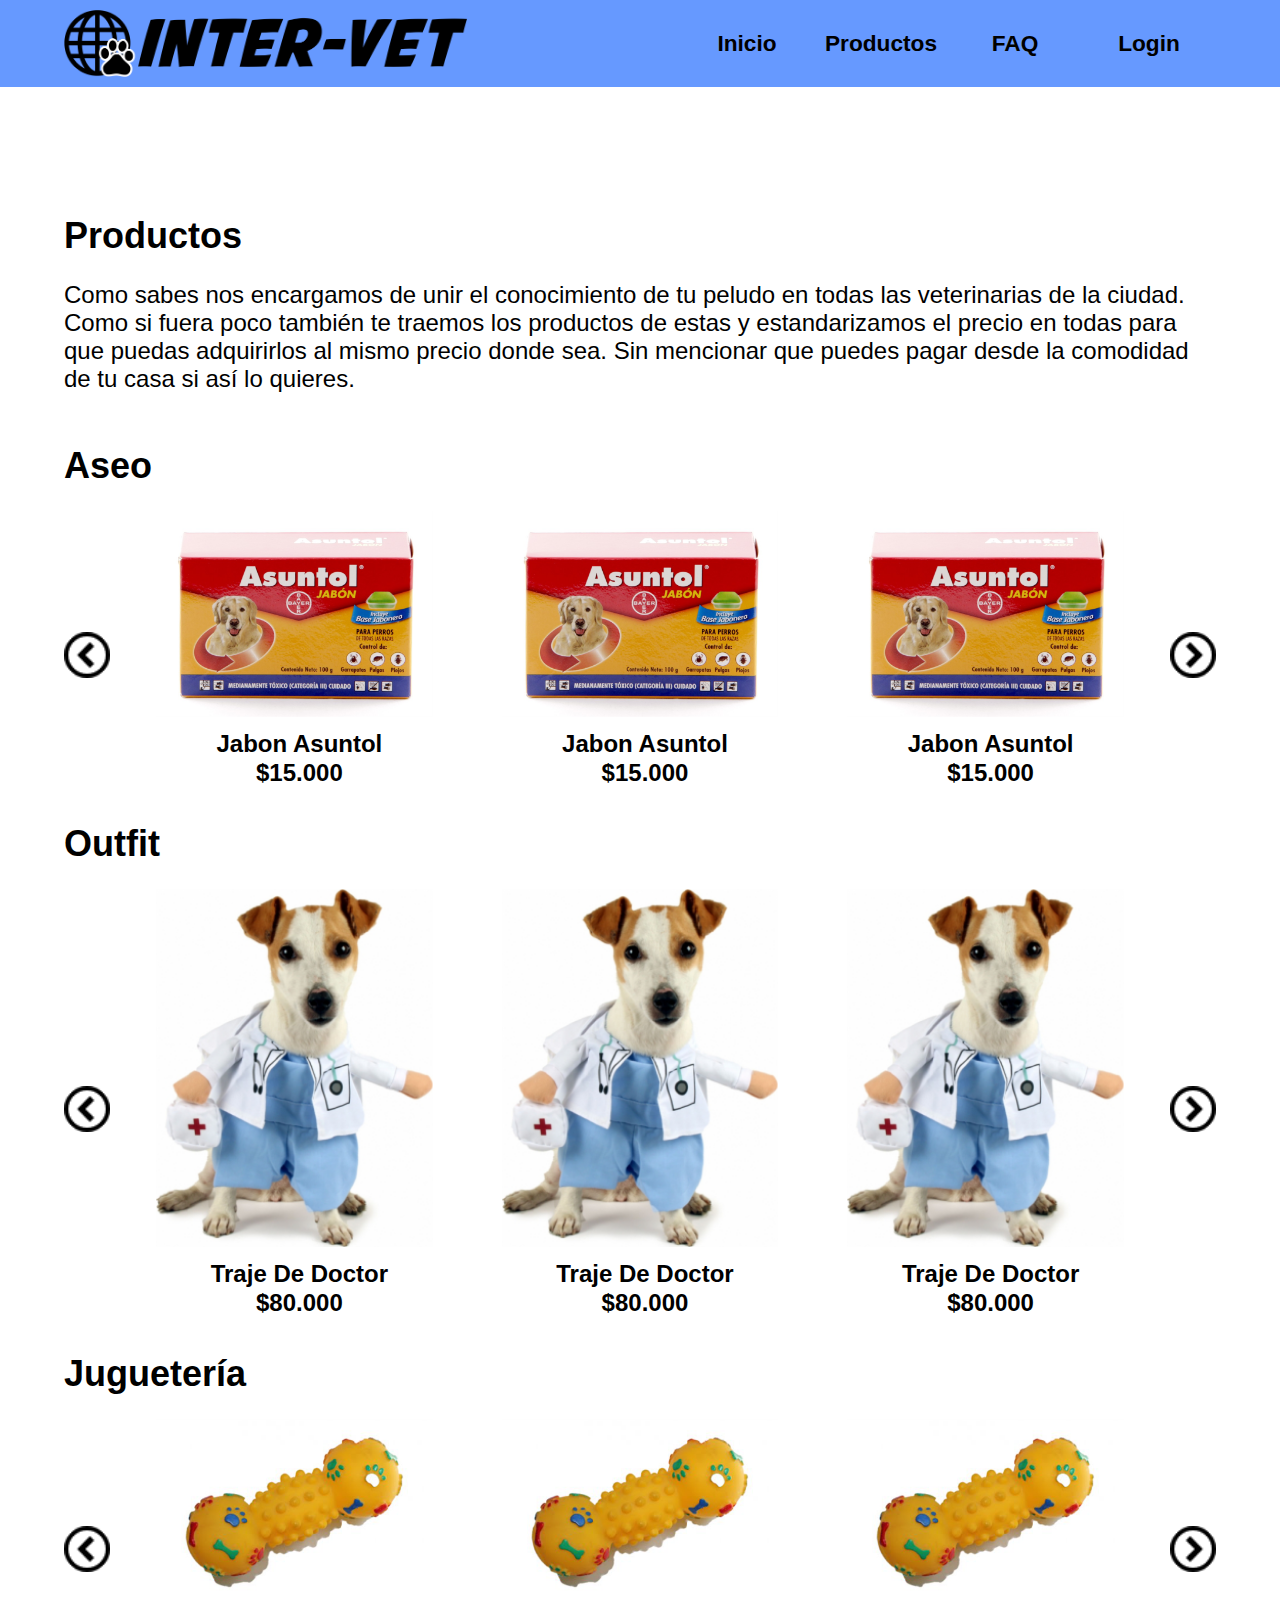
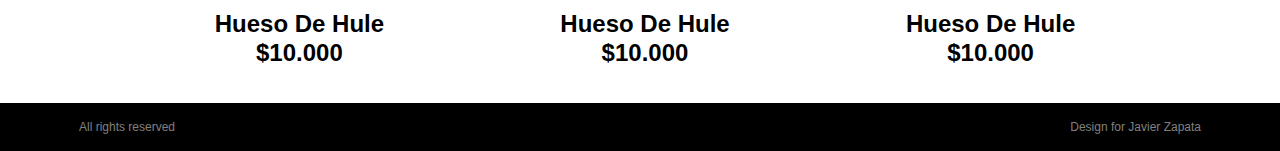
==== products.html @ f718a8a1 "Se agrega pagina de productos" ====
<!DOCTYPE html>
<html lang="es">
<head>
    <meta charset="UTF-8">
    <meta name="viewport" content="width=device-width, initial-scale=1.0">
    <link rel="stylesheet" href="./css/products.css">
    <link rel="shortcut icon" href="./images/huella.ico" type="image/x-icon">
    <title>Inter-Vet</title>
</head>
<body>
    <div class="container-global-1">
        <!-- Aquí comienza el Nav -->
        <nav>
            <div class="vet-image">
                <img src="./images/logo.png" alt="">
            </div>
            <i class="icon-menu burger-menu" id="burger-button"></i>
            <div class="nav-options">
                <ul>
                    <li><a href="index.html">Inicio</a></li>
                    <li><a href="products.html">Productos</a></li>
                    <li><a href="#">FAQ</a></li>
                    <li><a href="#">Login</a></li>
                </ul>
            </div>
        </nav>
        <!-- Aquí acaba el Nav -->
    </div>

    <div class="container-global-2">
        <!-- Aquí comienza el body -->
        <div class="where-is">
            <h1>Productos</h1>
            <p>
                Como sabes nos encargamos de unir el conocimiento de tu peludo en todas las veterinarias de
                la ciudad. Como si fuera poco también te traemos los productos de estas y estandarizamos el
                precio en todas para que puedas adquirirlos al mismo precio donde sea. Sin mencionar que
                puedes pagar desde la comodidad de tu casa si así lo quieres.
            </p>
            <br/>
            <br/>
            <h1> Aseo </h1>
            <p>
                <div class="our-team">
                    <figure class="left">
                        <img src="./images/left.png" alt="">
                    </figure>
                    <figure class="right">
                        <img src="./images/right.png" alt="">
                    </figure>
                    <div class="team-container">
                        <div class="frame">
                            <div class="foto">
                                <img src="./images/Jabón.png" alt=""> 
                            </div>
                            <p>
                                Jabon Asuntol
                            </p>
                            <p>
                                $15.000
                            </p>
                        </div>
                        <div class="frame">
                            <div class="foto">
                                <img src="./images/Jabón.png" alt=""> 
                            </div>
                            <p>
                                Jabon Asuntol
                            </p>
                            <p>
                                $15.000
                            </p>
                        </div>
                        <div class="frame">
                            <div class="foto">
                                <img src="./images/Jabón.png" alt=""> 
                            </div>
                            <p>
                                Jabon Asuntol
                            </p>
                            <p>
                                $15.000
                            </p>
                        </div>
                    </div>
                </div>
            </p>
            <h1> Outfit </h1>
            <p>
                <div class="our-team">
                    <figure class="left">
                        <img src="./images/left.png" alt="">
                    </figure>
                    <figure class="right">
                        <img src="./images/right.png" alt="">
                    </figure>
                    <div class="team-container">
                        <div class="frame">
                            <div class="foto">
                                <img src="./images/Traje.png" alt=""> 
                            </div>
                            <p>
                                Traje de doctor
                            </p>
                            <p>
                                $80.000
                            </p>
                        </div>
                        <div class="frame">
                            <div class="foto">
                                <img src="./images/Traje.png" alt=""> 
                            </div>
                            <p>
                                Traje de doctor
                            </p>
                            <p>
                                $80.000
                            </p>
                        </div>
                        <div class="frame">
                            <div class="foto">
                                <img src="./images/Traje.png" alt=""> 
                            </div>
                            <p>
                                Traje de doctor
                            </p>
                            <p>
                                $80.000
                            </p>
                        </div>
                    </div>
                </div>
            </p>
            <h1> Juguetería </h1>
            <p>
                <div class="our-team">
                    <figure class="left">
                        <img src="./images/left.png" alt="">
                    </figure>
                    <figure class="right">
                        <img src="./images/right.png" alt="">
                    </figure>
                    <div class="team-container">
                        <div class="frame">
                            <div class="foto">
                                <img src="./images/Hueso.png" alt=""> 
                            </div>
                            <p>
                                Hueso de hule
                            </p>
                            <p>
                                $10.000
                            </p>
                        </div>
                        <div class="frame">
                            <div class="foto">
                                <img src="./images/Hueso.png" alt=""> 
                            </div>
                            <p>
                                Hueso de hule
                            </p>
                            <p>
                                $10.000
                            </p>
                        </div>
                        <div class="frame">
                            <div class="foto">
                                <img src="./images/Hueso.png" alt=""> 
                            </div>
                            <p>
                                Hueso de hule
                            </p>
                            <p>
                                $10.000
                            </p>
                        </div>
                    </div>
                </div>
            </p>
        </div>
        <!-- Aquí acaba el body -->
    </div>
    
    <div class="container-global-3">
        <!-- Aquí comienza el footer -->
        <footer>
            <p>All rights reserved</p>
            <p>Design for Javier Zapata</p>
        </footer>
        <!-- Aquí termina el footer -->
    </div>
    <script src="./scripts/script.js"></script>
</body>
</html>
---- css/products.css ----
@font-face {
    font-family: 'icomoon';
    src:  url('../fonts/icomoon.eot?cc146n');
    src:  url('../fonts/icomoon.eot?cc146n#iefix') format('embedded-opentype'),
      url('../fonts/icomoon.ttf?cc146n') format('truetype'),
      url('../fonts/icomoon.woff?cc146n') format('woff'),
      url('../fonts/icomoon.svg?cc146n#icomoon') format('svg');
    font-weight: normal;
    font-style: normal;
    font-display: block;
  }
  
  [class^="icon-"], [class*=" icon-"] {
    /* use !important to prevent issues with browser extensions that change fonts */
    font-family: 'icomoon' !important;
    speak: never;
    font-style: normal;
    font-weight: normal;
    font-variant: normal;
    text-transform: none;
    line-height: 1;
  
    /* Better Font Rendering =========== */
    -webkit-font-smoothing: antialiased;
    -moz-osx-font-smoothing: grayscale;
  }
  
  .icon-menu:before {
    content: "\e900";
  }

html, body {
    margin: 0;
    padding: 0;
    font-size: 12px;
    font-family: Helvetica;
}

.container-global-1 {
    width: 100%;
    background-color: #6699FF;
}

.container-global-2 {
    width: 100%;
    background-color: white;
}

.container-global-3 {
    background-color: black;
    width: 100%;
}

nav {
    display: grid;
    grid-template-columns: repeat(2, 1fr);
    max-width: 1440px;
    margin: auto;
    width: 90%;
    background-color: inherit;
    padding: 10px;
    color: white;
    justify-content: space-between;
    align-content: center;
    text-align: center;
}

nav .vet-image {
    display: contents;
}

nav .vet-image img {
    width: 70%;
    align-self: center;
}

.nav-options {
    display: grid;
    align-content: center;
}

nav ul {
    display: grid;
    grid-template-columns: repeat(4, 1fr);
    justify-content: end;
}

nav li {
    font-weight: bold;
    list-style: none;
}

nav li a {
    color: black;
    text-decoration: none;
    font-size: 17pt;
}

nav li a:hover {
    text-decoration: underline;
}

/* ---------------------- Main section */

.punch-line {
    display: none;
    background-color: inherit;
    max-width: 1440px;
    margin: auto;
    width: 90%;
    padding: 4%;
    text-align: center;
}

.punch-line h1 {
    font-size: 3em;
    font-weight: bold;
    font-family: 'open sans';
}

.where-is {
    max-width: 1440px;
    margin: auto;
    background-color: inherit;
    width: 90%;
    padding: 0 4%;
    padding-top: 10%;
}

.where-is h1 {
    font-size: 3em;
    margin: 0;
}

.where-is p {
    font-size: 2em;
}

/* ----------------------- Our team */

.our-team {
    display: grid;
    grid-template-columns: 5% 90% 5%;
    grid-template-areas: "left team right";
}

.left {
    display: flex;
    grid-area: left;
    margin: 0;
    padding: 0;
    justify-content: flex-start;
    align-content: center;
}

.right {
    display: flex;
    grid-area: right;
    margin: 0;
    padding: 0;
    justify-content: flex-end;
    align-content: center;
}

.left img {
    width: 80%;
    align-self: center;
}

.right img {
    width: 80%;
    align-self: center;
}

.team-container {
    grid-area: team;
    width: 100%;
    display: grid;
    grid-template-columns: repeat(3, 1fr);
}

.frame {
    text-align: center;
    text-indent: 10px;
    text-transform: capitalize;
    line-height: 5px;
    font-weight: bold;
    font-size: 1em;
}

.frame .foto {
    display: flex;
    justify-content: center;
    margin: 0;
    padding: 0;
}

.frame .foto img{
    width: 80%;
    margin: 0;
    padding: 0;
}

/* ------------------------- Footer */

footer {
    max-width: 1440px;
    background-color: inherit;
    margin: auto;
    width: 90%;
    display: grid;
    grid-template-columns: repeat(2, 1fr);
    background-color: black;
    color: gray;
    font-size: 1em;
}

footer p {
    padding: 5px 15px;
}

footer p:nth-of-type(2) {
    text-align: end;
}

/* --------------------- Burger menu */

.burger-menu {
    width: 40px;
    height: 40px;
    border-radius: 10px;
    border: 2px solid white;
    line-height: 40px;
    display: none;
    align-self: center;
    font-size: 2em;
}

/* ------------------------- Responsive */

@media screen and (max-width: 1024px) {

    .punch-line h1 {
        font-size: 2.5em;
    }

    .where-is h1 {
        font-size: 2.5em;
    }

    .where-is p {
        font-size: 1.5em;
    }

    .frame .foto img {
        width: 60%;
    }

    .frame {
        font-size: .8em;
    }
}

@media screen and (max-width: 768px) {

    .burger-menu {
        display: block;
    }
    
    nav {
        display: flex;
    }

    nav .vet-image img {
        width: 50%;
    }

    nav .nav-options {
        display: none;
    }
}

@media screen and (max-width: 600px) {

    .left img {
        width: 100%;
        align-self: center;
    }
    
    .right img {
        width: 100%;
        align-self: center;
    }

    .team-container {
        grid-template-columns: repeat(2, 1fr);
    }

    .frame:nth-of-type(3) {
        display: none;
    }
}

@media screen and (max-width: 425px) {

}
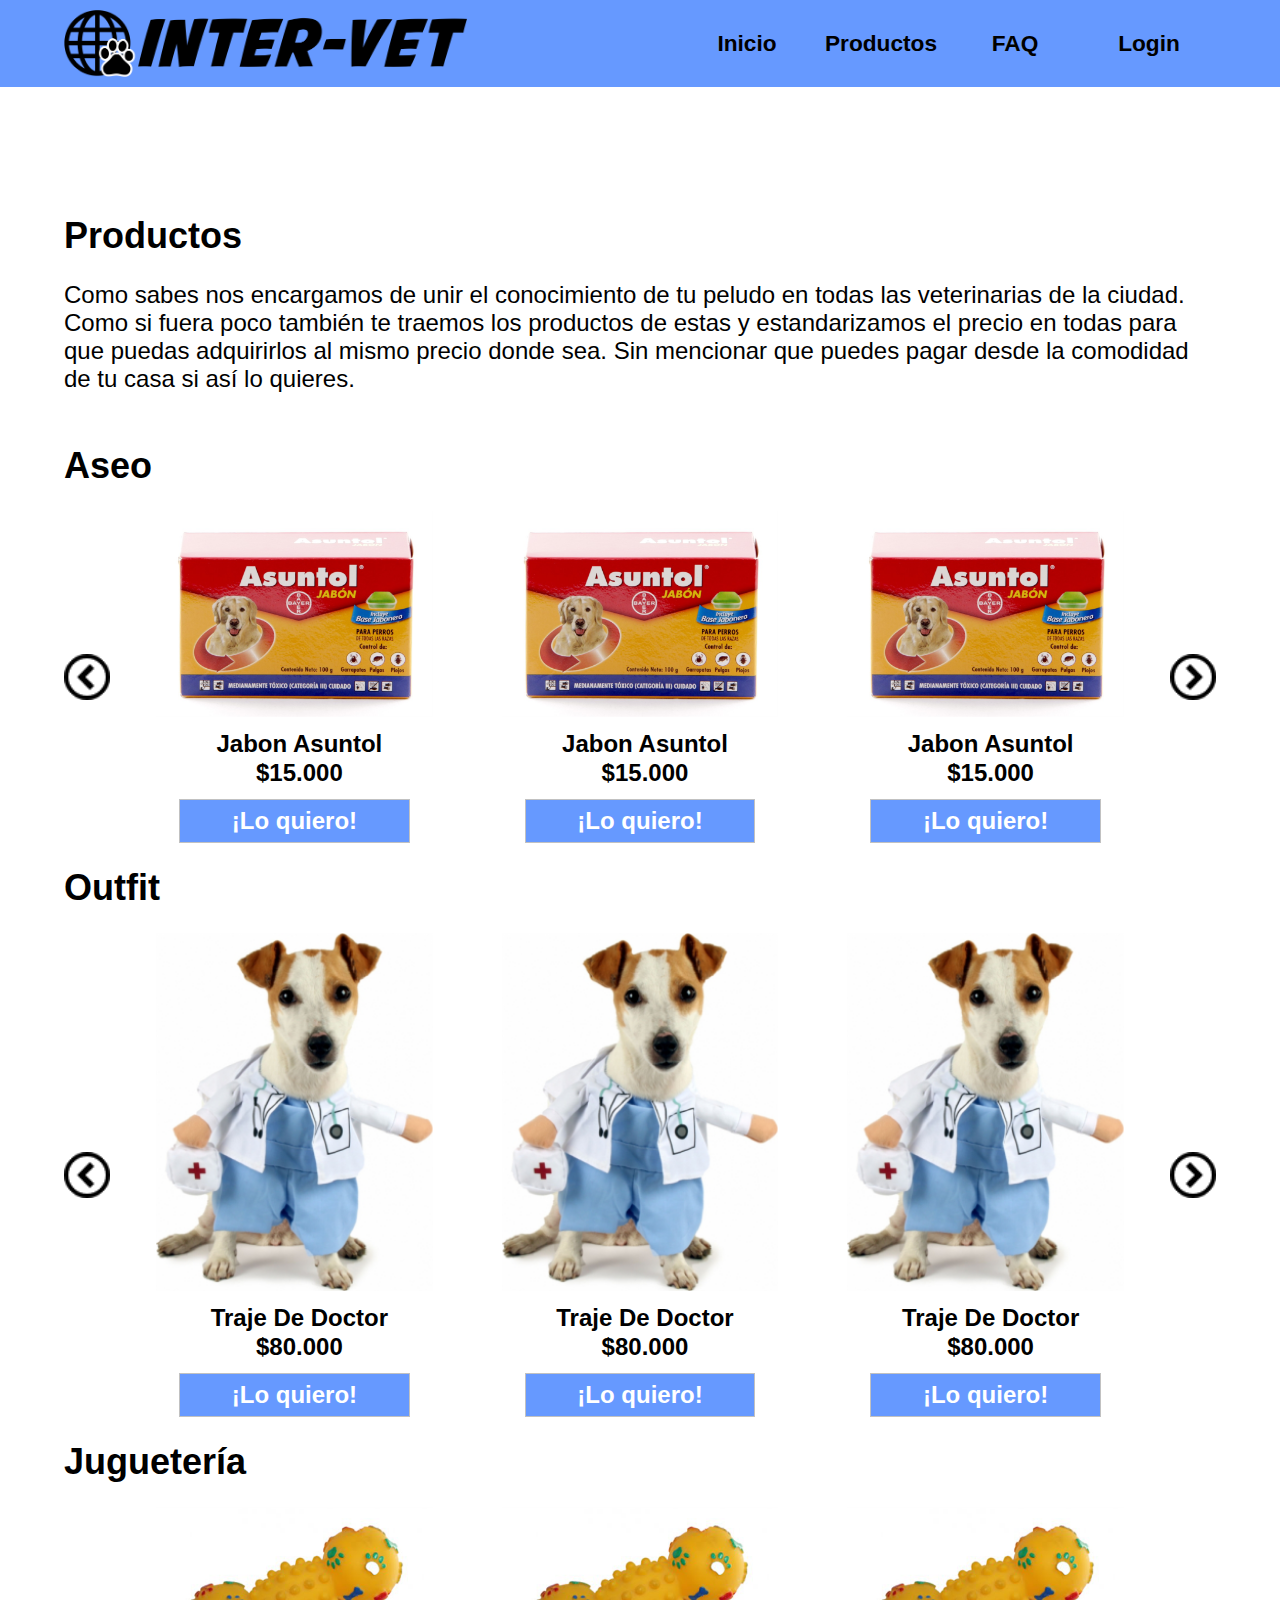
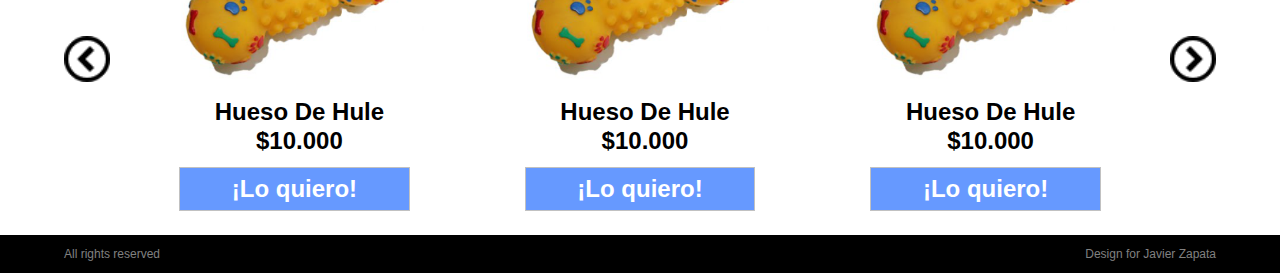
==== commit 0c758a4f: "Se agrega boton de compra" ====
--- a/products.html
+++ b/products.html
@@ -5,7 +5,7 @@
     <meta name="viewport" content="width=device-width, initial-scale=1.0">
     <link rel="stylesheet" href="./css/products.css">
     <link rel="shortcut icon" href="./images/huella.ico" type="image/x-icon">
-    <title>Inter-Vet</title>
+    <title>Inter-Vet - Productos</title>
 </head>
 <body>
     <div class="container-global-1">
@@ -16,12 +16,12 @@
             </div>
             <i class="icon-menu burger-menu" id="burger-button"></i>
             <div class="nav-options">
-                <ul>
+                <ol>
                     <li><a href="index.html">Inicio</a></li>
                     <li><a href="products.html">Productos</a></li>
                     <li><a href="#">FAQ</a></li>
                     <li><a href="#">Login</a></li>
-                </ul>
+                </ol>
             </div>
         </nav>
         <!-- Aquí acaba el Nav -->
@@ -53,34 +53,44 @@
                             <div class="foto">
                                 <img src="./images/Jabón.png" alt=""> 
                             </div>
-                            <p>
-                                Jabon Asuntol
-                            </p>
-                            <p>
-                                $15.000
-                            </p>
+                            <div class="price-description">
+                                <p>
+                                    Jabon Asuntol
+                                </p>
+                                <p>
+                                    $15.000
+                                </p>
+                                <!-- Meter el boton dentro del div -->
+                            </div>
+                            <button class="button-buy">¡Lo quiero!</button>
                         </div>
                         <div class="frame">
                             <div class="foto">
                                 <img src="./images/Jabón.png" alt=""> 
                             </div>
-                            <p>
-                                Jabon Asuntol
-                            </p>
-                            <p>
-                                $15.000
-                            </p>
+                            <div class="price-description">
+                                <p>
+                                    Jabon Asuntol
+                                </p>
+                                <p>
+                                    $15.000
+                                </p>
+                            </div>
+                            <button class="button-buy">¡Lo quiero!</button>
                         </div>
                         <div class="frame">
                             <div class="foto">
                                 <img src="./images/Jabón.png" alt=""> 
                             </div>
-                            <p>
-                                Jabon Asuntol
-                            </p>
-                            <p>
-                                $15.000
-                            </p>
+                            <div class="price-description">
+                                <p>
+                                    Jabon Asuntol
+                                </p>
+                                <p>
+                                    $15.000
+                                </p>
+                            </div>
+                            <button class="button-buy">¡Lo quiero!</button>
                         </div>
                     </div>
                 </div>
@@ -99,34 +109,43 @@
                             <div class="foto">
                                 <img src="./images/Traje.png" alt=""> 
                             </div>
-                            <p>
-                                Traje de doctor
-                            </p>
-                            <p>
-                                $80.000
-                            </p>
+                            <div class="price-description">
+                                <p>
+                                    Traje de doctor
+                                </p>
+                                <p>
+                                    $80.000
+                                </p>
+                            </div>
+                            <button class="button-buy">¡Lo quiero!</button>
                         </div>
                         <div class="frame">
                             <div class="foto">
                                 <img src="./images/Traje.png" alt=""> 
                             </div>
-                            <p>
-                                Traje de doctor
-                            </p>
-                            <p>
-                                $80.000
-                            </p>
+                            <div class="price-description">
+                                <p>
+                                    Traje de doctor
+                                </p>
+                                <p>
+                                    $80.000
+                                </p>
+                            </div>
+                            <button class="button-buy">¡Lo quiero!</button>
                         </div>
                         <div class="frame">
                             <div class="foto">
                                 <img src="./images/Traje.png" alt=""> 
                             </div>
-                            <p>
-                                Traje de doctor
-                            </p>
-                            <p>
-                                $80.000
-                            </p>
+                            <div class="price-description">
+                                <p>
+                                    Traje de doctor
+                                </p>
+                                <p>
+                                    $80.000
+                                </p>
+                            </div>
+                            <button class="button-buy">¡Lo quiero!</button>
                         </div>
                     </div>
                 </div>
@@ -145,34 +164,43 @@
                             <div class="foto">
                                 <img src="./images/Hueso.png" alt=""> 
                             </div>
-                            <p>
-                                Hueso de hule
-                            </p>
-                            <p>
-                                $10.000
-                            </p>
+                            <div class="price-description">
+                                <p>
+                                    Hueso de hule
+                                </p>
+                                <p>
+                                    $10.000
+                                </p>
+                            </div>
+                            <button class="button-buy">¡Lo quiero!</button>
                         </div>
                         <div class="frame">
                             <div class="foto">
                                 <img src="./images/Hueso.png" alt=""> 
                             </div>
-                            <p>
-                                Hueso de hule
-                            </p>
-                            <p>
-                                $10.000
-                            </p>
+                            <div class="price-description">
+                                <p>
+                                    Hueso de hule
+                                </p>
+                                <p>
+                                    $10.000
+                                </p>
+                            </div>
+                            <button class="button-buy">¡Lo quiero!</button>
                         </div>
                         <div class="frame">
                             <div class="foto">
                                 <img src="./images/Hueso.png" alt=""> 
                             </div>
-                            <p>
-                                Hueso de hule
-                            </p>
-                            <p>
-                                $10.000
-                            </p>
+                            <div class="price-description">
+                                <p>
+                                    Hueso de hule
+                                </p>
+                                <p>
+                                    $10.000
+                                </p>
+                            </div>
+                            <button class="button-buy">¡Lo quiero!</button>
                         </div>
                     </div>
                 </div>
--- a/css/products.css
+++ b/css/products.css
@@ -79,7 +79,7 @@
     align-content: center;
 }
 
-nav ul {
+nav ol {
     display: grid;
     grid-template-columns: repeat(4, 1fr);
     justify-content: end;
@@ -213,10 +213,6 @@
     background-color: black;
     color: gray;
     font-size: 1em;
-}
-
-footer p {
-    padding: 5px 15px;
 }
 
 footer p:nth-of-type(2) {
@@ -236,6 +232,19 @@
     font-size: 2em;
 }
 
+.button-buy {
+    font-size: 2em;
+    font-weight: bold;
+    color: white;
+    padding: 2% 15%;
+    border: 1px solid #c1c1c1;
+    background-color: #6699ff;
+}
+
+.button-buy:hover {
+    background-color: #4d76c7;
+}
+
 /* ------------------------- Responsive */
 
 @media screen and (max-width: 1024px) {
@@ -265,18 +274,56 @@
 
     .burger-menu {
         display: block;
+        margin: 2%;
+        z-index: 2;
     }
     
     nav {
         display: flex;
+        width: 100%;
+        margin: 0;
+        padding: 0;
     }
 
     nav .vet-image img {
         width: 50%;
-    }
-
-    nav .nav-options {
-        display: none;
+        padding: 2%;
+    }
+
+    /* Hamburguer menu */
+
+    .nav-options {
+        position: fixed;
+        background-color: rgba(5, 111, 255, .9);
+        width: 100vw;
+        height: 100vh;
+        display: flex;
+        top: 0;
+        bottom: 0;
+        justify-content: center;
+        left: -100vw;
+        transition: .3s;
+    }
+
+    .nav-options.is-active {
+        left: 0;
+    }
+
+    .nav-options ol {
+        grid-template-columns: 320px;
+        grid-template-rows: repeat(4, 1fr);
+        margin: 0;
+        padding: 0;
+    }
+
+    .nav-options li {
+        align-self: center;
+    }
+
+    .nav-options ol li a {
+        font-size: 3em;
+        text-decoration: underline;
+        color: white;
     }
 }
 
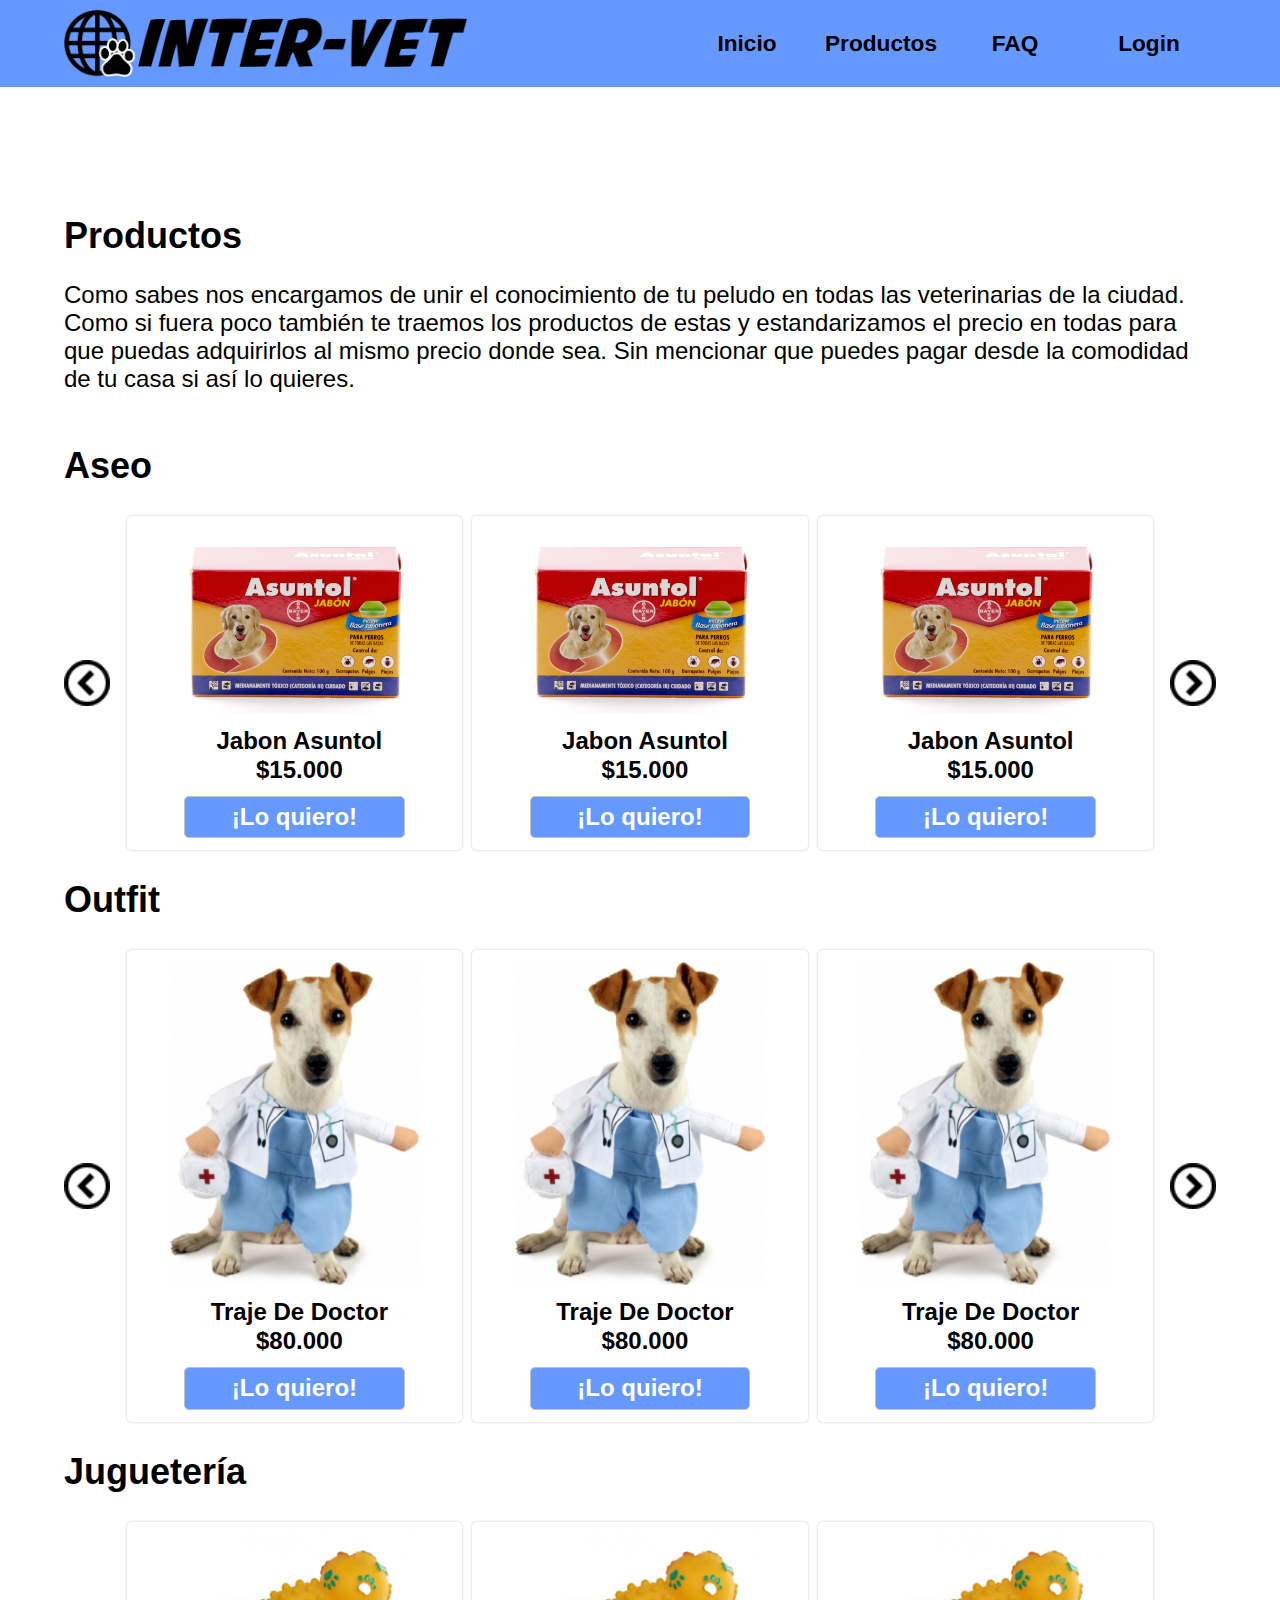
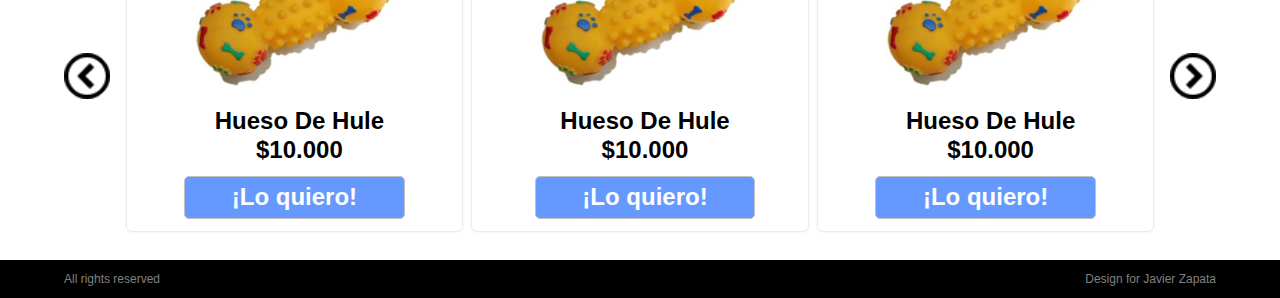
==== commit 8cf5a849: "Se responsivea el area de sale" ====
--- a/products.html
+++ b/products.html
@@ -186,7 +186,9 @@
                                     $10.000
                                 </p>
                             </div>
-                            <button class="button-buy">¡Lo quiero!</button>
+                            <form action="sale.html">
+                                <button class="button-buy">¡Lo quiero!</button>
+                            </form>
                         </div>
                         <div class="frame">
                             <div class="foto">
--- a/css/products.css
+++ b/css/products.css
@@ -29,6 +29,22 @@
     content: "\e900";
   }
 
+/* -------------- Variables */
+
+:root {
+    --blue-color: #6699FF;
+    --white-color: white;
+    --black-color: black;
+    --gray-color: gray;
+    --hamburger-color: rgba(5, 111, 255, .9);
+    --button-color: #4d76c7;
+    --border-color-button: #c1c1c1;
+    --button-form-sale: #21d444;
+    --box-shadow: 0 0 2px 1px #e6e5e9;
+}
+
+/* -------------- Variables */
+
 html, body {
     margin: 0;
     padding: 0;
@@ -38,16 +54,16 @@
 
 .container-global-1 {
     width: 100%;
-    background-color: #6699FF;
+    background-color: var(--blue-color);
 }
 
 .container-global-2 {
     width: 100%;
-    background-color: white;
+    background-color: var(--white-color);
 }
 
 .container-global-3 {
-    background-color: black;
+    background-color: var(--black-color);
     width: 100%;
 }
 
@@ -59,10 +75,11 @@
     width: 90%;
     background-color: inherit;
     padding: 10px;
-    color: white;
+    color: var(--white-color);
     justify-content: space-between;
     align-content: center;
     text-align: center;
+    height: auto;
 }
 
 nav .vet-image {
@@ -91,7 +108,7 @@
 }
 
 nav li a {
-    color: black;
+    color: var(--black-color);
     text-decoration: none;
     font-size: 17pt;
 }
@@ -186,6 +203,10 @@
     line-height: 5px;
     font-weight: bold;
     font-size: 1em;
+    box-shadow: var(--box-shadow);
+    border-radius: 5px;
+    padding: 1em;
+    margin: 5px;
 }
 
 .frame .foto {
@@ -210,8 +231,8 @@
     width: 90%;
     display: grid;
     grid-template-columns: repeat(2, 1fr);
-    background-color: black;
-    color: gray;
+    background-color: var(--black-color);
+    color: var(--gray-color);
     font-size: 1em;
 }
 
@@ -225,7 +246,7 @@
     width: 40px;
     height: 40px;
     border-radius: 10px;
-    border: 2px solid white;
+    border: 2px solid var(--white-color);
     line-height: 40px;
     display: none;
     align-self: center;
@@ -235,14 +256,88 @@
 .button-buy {
     font-size: 2em;
     font-weight: bold;
-    color: white;
+    color: var(--white-color);
     padding: 2% 15%;
-    border: 1px solid #c1c1c1;
-    background-color: #6699ff;
+    border: 1px solid var(--border-color-button);
+    background-color: var(--blue-color);
+    border-radius: 5px;
 }
 
 .button-buy:hover {
-    background-color: #4d76c7;
+    background-color: var(--button-color);
+    cursor: pointer;
+}
+
+/* ------------------------- Sale */
+
+.container {
+    display: grid;
+    margin: auto;
+    grid-template-columns: repeat(2, 1fr);
+}
+
+.container .presentation {
+    width: 50%;
+    display: grid;
+    padding: 1em;
+    justify-self: right;
+    border-radius: 5px;
+    box-shadow: var(--box-shadow);
+    margin: 50px;
+    margin-right: 20px;
+}
+
+.container .presentation h1 {
+    margin: 0;
+    display: flex;
+    justify-content: center;
+}
+
+
+.container .presentation figure {
+    margin: 0;
+    display: flex;
+    justify-content: center;
+}
+
+.container figure img {
+    max-width: 80%;
+}
+
+.sale-form {
+    width: 50%;
+    padding: 1em;
+    border-radius: 5px;
+    box-shadow: var(--box-shadow);
+    justify-self: left;
+    align-self: center;
+}
+
+.sale-form label {
+    font-size: 1.5em;
+    margin: 0;
+    margin-bottom: .5em;
+}
+
+.sale-form input {
+    height: 30px;
+    width: 90%;
+    margin: 0;
+    padding: 0;
+    margin-bottom: 1em;
+
+}
+
+.sale-form button {
+    display: block;
+    width: 100%;
+    font-size: 1.5em;
+    height: 40px;
+    background-color: var(--button-form-sale);
+    color: var(--white-color);
+    border: none;
+    border-radius: 5px;
+    cursor: pointer;
 }
 
 /* ------------------------- Responsive */
@@ -294,7 +389,7 @@
 
     .nav-options {
         position: fixed;
-        background-color: rgba(5, 111, 255, .9);
+        background-color: var(--hamburger-color);
         width: 100vw;
         height: 100vh;
         display: flex;
@@ -323,7 +418,7 @@
     .nav-options ol li a {
         font-size: 3em;
         text-decoration: underline;
-        color: white;
+        color: var(--white-color);
     }
 }
 
@@ -349,5 +444,74 @@
 }
 
 @media screen and (max-width: 425px) {
-
+    .container {
+        display: grid;
+        margin: auto;
+    }
+    
+    .container .presentation {
+        width: 90%;
+        display: grid;
+        box-sizing: border-box;
+        padding: 1em;
+        justify-self: center;
+        border-radius: 5px;
+        box-shadow: var(--box-shadow);
+        margin: 50px;
+        margin-right: 20px;
+    }
+    
+    .container .presentation h1 {
+        margin: 0;
+        display: flex;
+        justify-content: center;
+    }
+    
+    
+    .container .presentation figure {
+        margin: 0;
+        display: flex;
+        justify-content: center;
+    }
+    
+    .container figure img {
+        max-width: 80%;
+    }
+    
+    .sale-form {
+        width: 90%;
+        padding: 1em;
+        border-radius: 5px;
+        box-shadow: var(--box-shadow);
+        box-sizing: border-box;
+        justify-self: center;
+        align-self: center;
+    }
+    
+    .sale-form label {
+        font-size: 1.5em;
+        margin: 0;
+        margin-bottom: .5em;
+    }
+    
+    .sale-form input {
+        height: 30px;
+        width: 90%;
+        margin: 0;
+        padding: 0;
+        margin-bottom: 1em;
+    
+    }
+    
+    .sale-form button {
+        display: block;
+        width: 100%;
+        font-size: 1.5em;
+        height: 40px;
+        background-color: var(--button-form-sale);
+        color: var(--white-color);
+        border: none;
+        border-radius: 5px;
+        cursor: pointer;
+    }
 }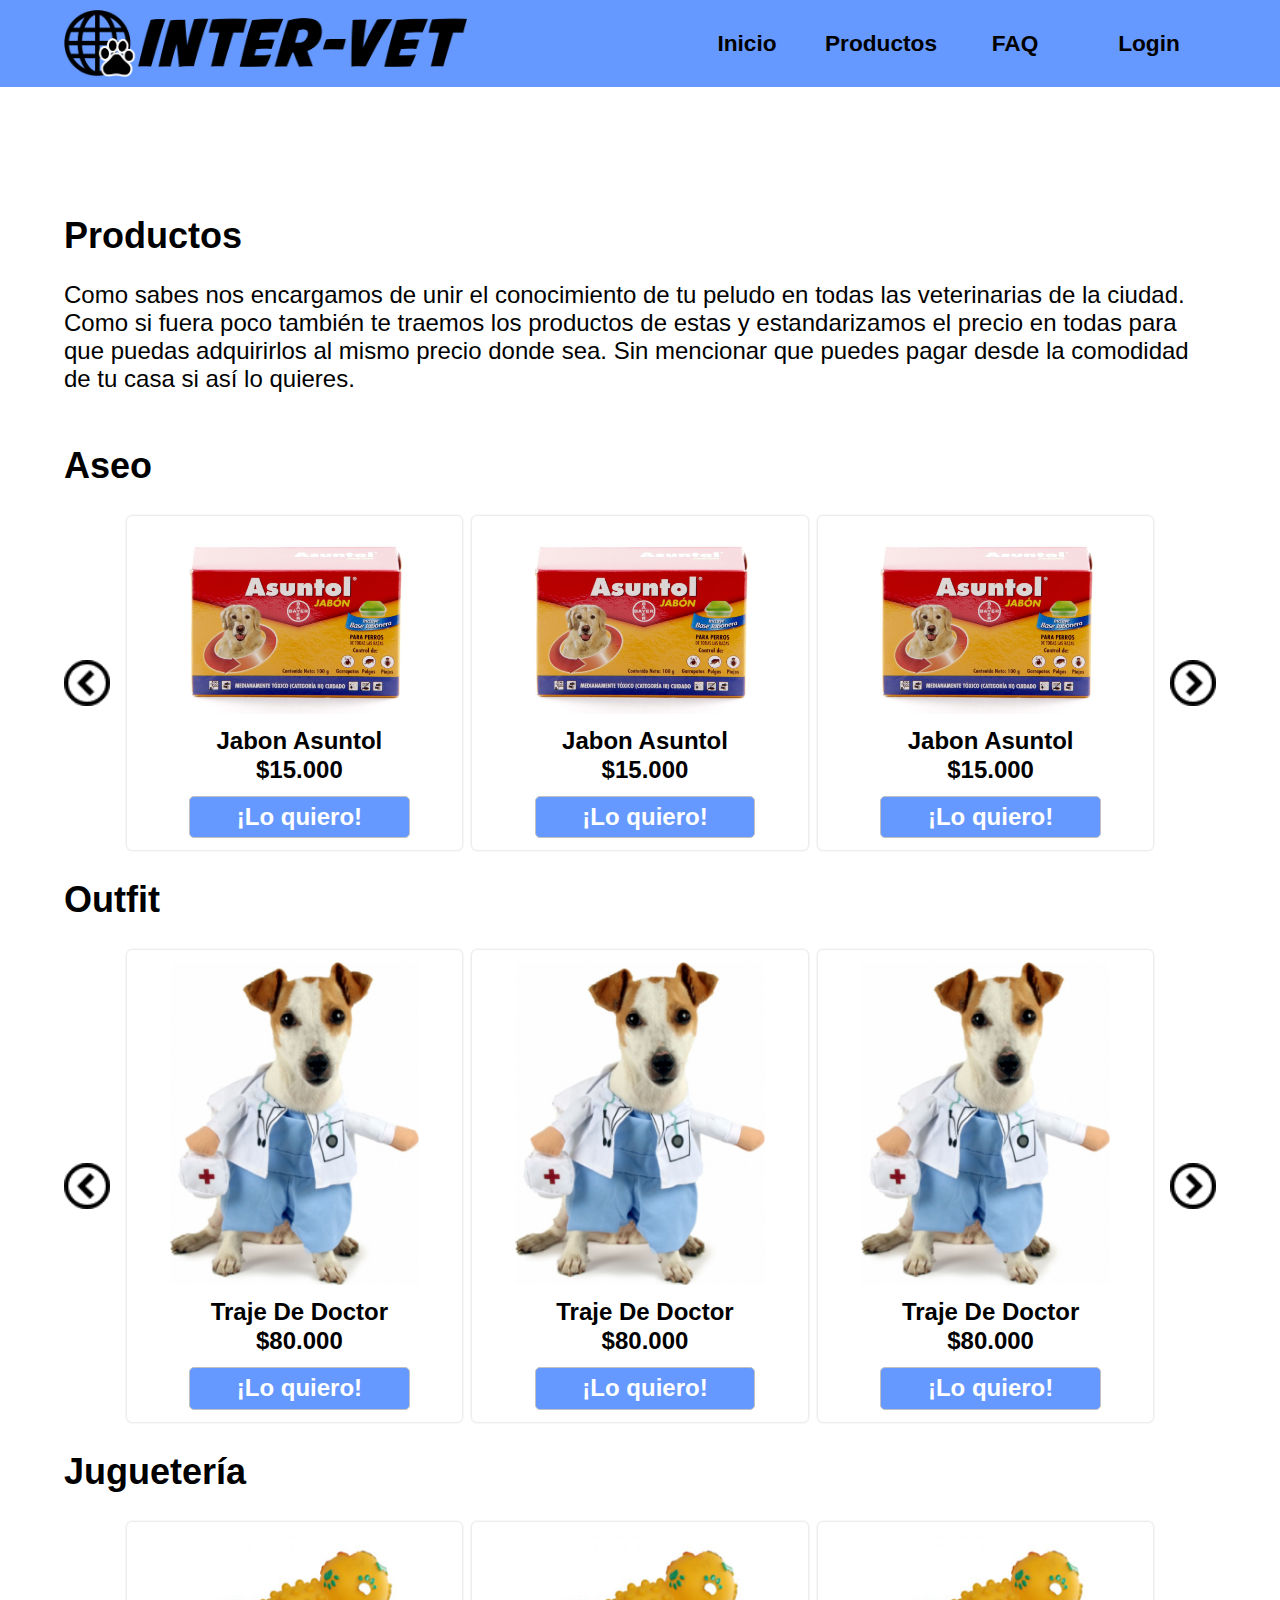
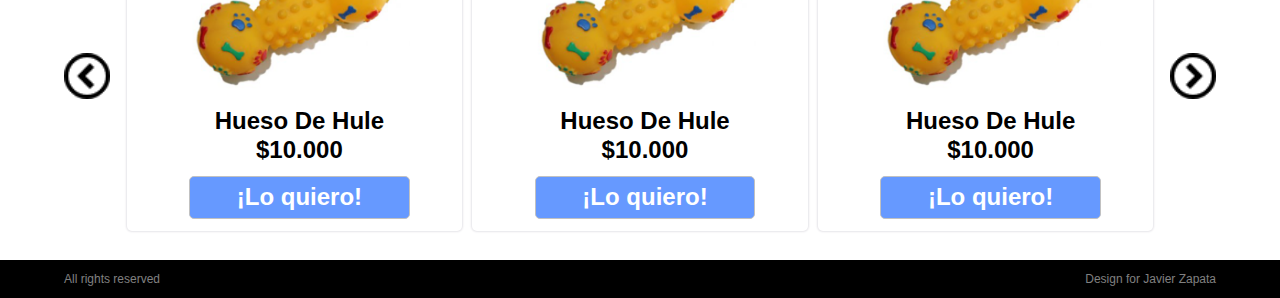
==== commit 21aff13c: "Se agregan paginas de pago exitoso y fail" ====
--- a/products.html
+++ b/products.html
@@ -62,7 +62,9 @@
                                 </p>
                                 <!-- Meter el boton dentro del div -->
                             </div>
-                            <button class="button-buy">¡Lo quiero!</button>
+                            <form action="sale.html">
+                                <button class="button-buy">¡Lo quiero!</button>
+                            </form>
                         </div>
                         <div class="frame">
                             <div class="foto">
@@ -76,7 +78,9 @@
                                     $15.000
                                 </p>
                             </div>
-                            <button class="button-buy">¡Lo quiero!</button>
+                            <form action="sale.html">
+                                <button class="button-buy">¡Lo quiero!</button>
+                            </form>
                         </div>
                         <div class="frame">
                             <div class="foto">
@@ -90,7 +94,9 @@
                                     $15.000
                                 </p>
                             </div>
-                            <button class="button-buy">¡Lo quiero!</button>
+                            <form action="sale.html">
+                                <button class="button-buy">¡Lo quiero!</button>
+                            </form>
                         </div>
                     </div>
                 </div>
@@ -117,7 +123,9 @@
                                     $80.000
                                 </p>
                             </div>
-                            <button class="button-buy">¡Lo quiero!</button>
+                            <form action="sale.html">
+                                <button class="button-buy">¡Lo quiero!</button>
+                            </form>
                         </div>
                         <div class="frame">
                             <div class="foto">
@@ -131,7 +139,9 @@
                                     $80.000
                                 </p>
                             </div>
-                            <button class="button-buy">¡Lo quiero!</button>
+                            <form action="sale.html">
+                                <button class="button-buy">¡Lo quiero!</button>
+                            </form>
                         </div>
                         <div class="frame">
                             <div class="foto">
@@ -145,7 +155,9 @@
                                     $80.000
                                 </p>
                             </div>
-                            <button class="button-buy">¡Lo quiero!</button>
+                            <form action="sale.html">
+                                <button class="button-buy">¡Lo quiero!</button>
+                            </form>
                         </div>
                     </div>
                 </div>
@@ -172,7 +184,9 @@
                                     $10.000
                                 </p>
                             </div>
-                            <button class="button-buy">¡Lo quiero!</button>
+                            <form action="sale.html">
+                                <button class="button-buy">¡Lo quiero!</button>
+                            </form>
                         </div>
                         <div class="frame">
                             <div class="foto">
@@ -202,7 +216,9 @@
                                     $10.000
                                 </p>
                             </div>
-                            <button class="button-buy">¡Lo quiero!</button>
+                            <form action="sale.html">
+                                <button class="button-buy">¡Lo quiero!</button>
+                            </form>
                         </div>
                     </div>
                 </div>
--- a/css/products.css
+++ b/css/products.css
@@ -274,6 +274,8 @@
     display: grid;
     margin: auto;
     grid-template-columns: repeat(2, 1fr);
+    padding-top: 15vh;
+    padding-bottom: 15vh;
 }
 
 .container .presentation {
@@ -457,8 +459,8 @@
         justify-self: center;
         border-radius: 5px;
         box-shadow: var(--box-shadow);
-        margin: 50px;
-        margin-right: 20px;
+        margin: 1em auto;
+        margin-right: 0;
     }
     
     .container .presentation h1 {
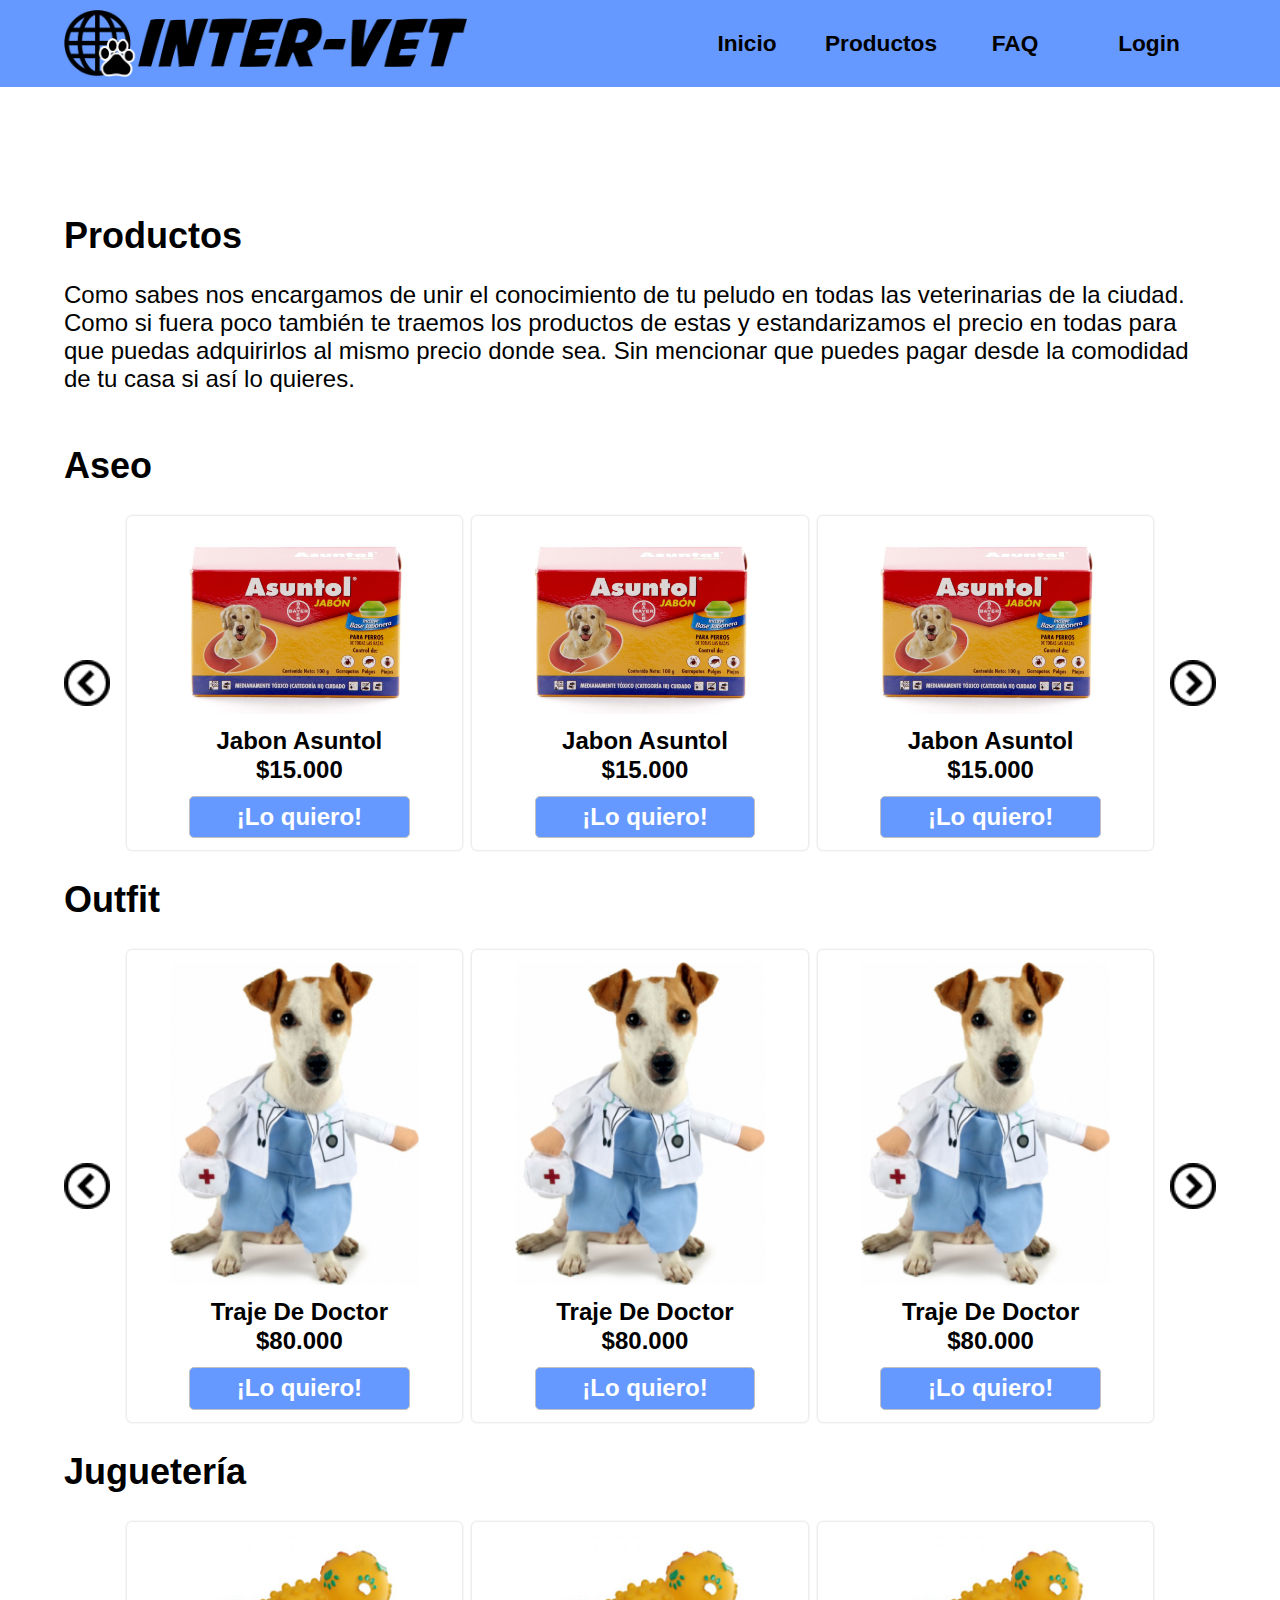
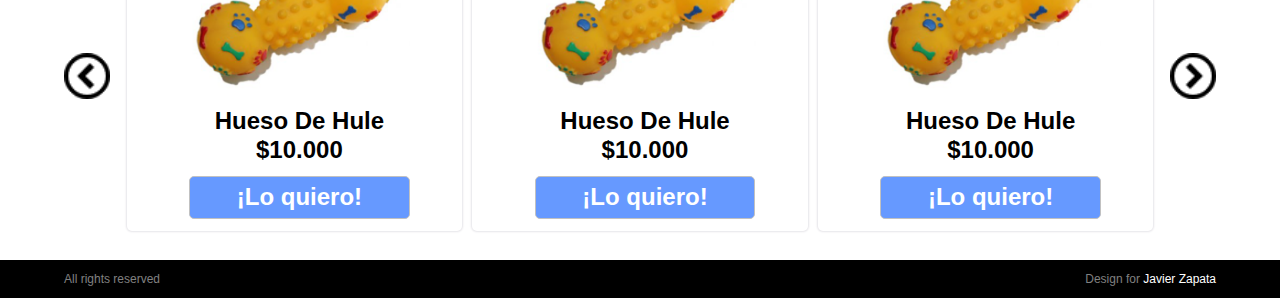
==== commit 80116ee6: "Se arreglan bugs en la version mobil" ====
--- a/products.html
+++ b/products.html
@@ -12,7 +12,7 @@
         <!-- Aquí comienza el Nav -->
         <nav>
             <div class="vet-image">
-                <img src="./images/logo.png" alt="">
+                <a href="index.html" style="margin: 0; padding: 0; display: flex; text-decoration: none;"><img src="./images/logo.png" alt=""></a>
             </div>
             <i class="icon-menu burger-menu" id="burger-button"></i>
             <div class="nav-options">
@@ -231,7 +231,7 @@
         <!-- Aquí comienza el footer -->
         <footer>
             <p>All rights reserved</p>
-            <p>Design for Javier Zapata</p>
+            <p>Design for <a href="https://www.instagram.com/jazr_3/" style="text-decoration: none; color: white;" target="_blank">Javier Zapata</a></p>
         </footer>
         <!-- Aquí termina el footer -->
     </div>
--- a/css/products.css
+++ b/css/products.css
@@ -516,4 +516,11 @@
         border-radius: 5px;
         cursor: pointer;
     }
+
+    .button-buy {
+        font-size: initial;
+    }
+    .frame {
+        text-indent: initial;
+    }
 }